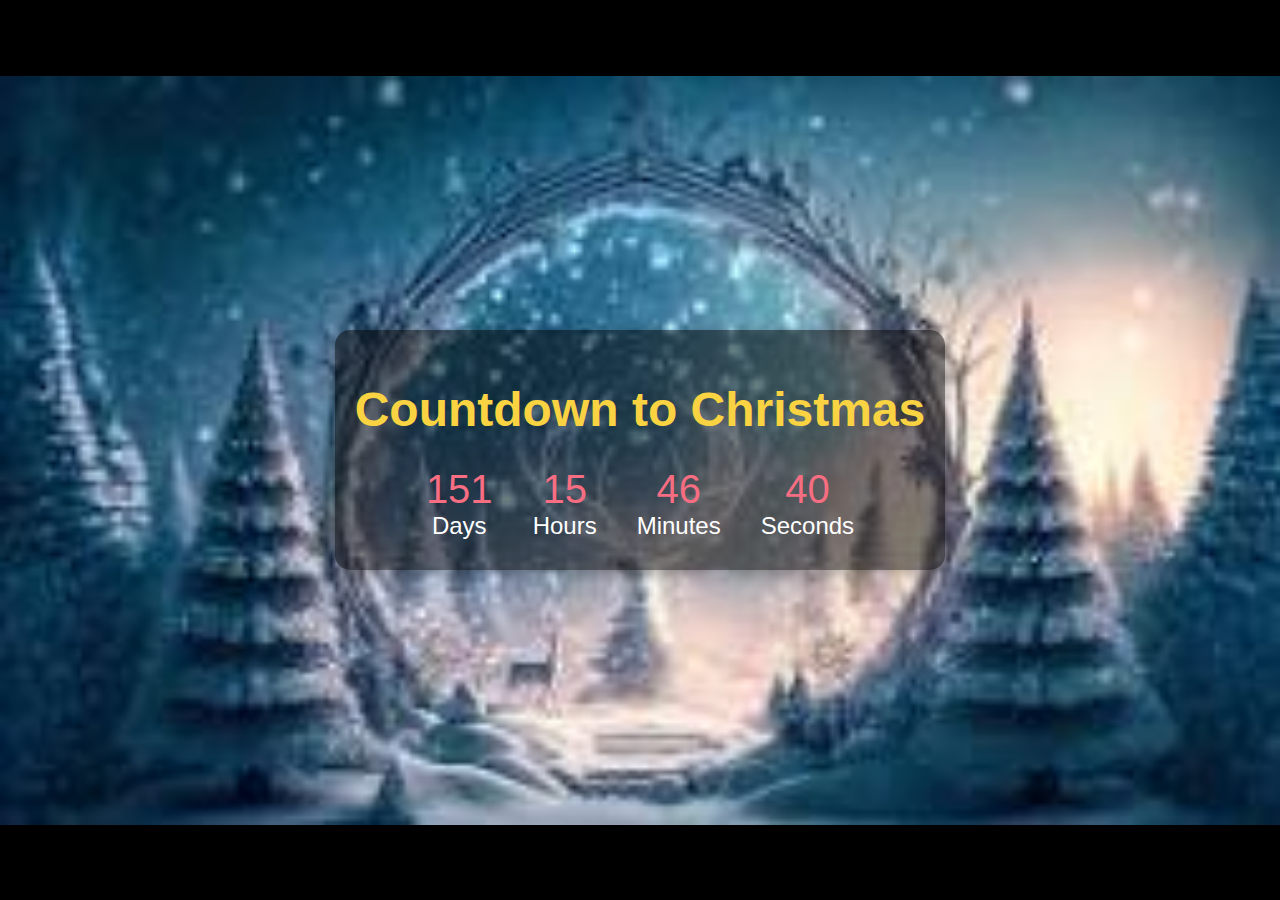
==== Christmas/index.html @ 52671a20 "Created Folder" ====
<!DOCTYPE html>
<html lang="en">
<head>
    <meta charset="UTF-8">
    <meta name="viewport" content="width=device-width, initial-scale=1.0">
    <title>Christmas Countdown</title>
    <link rel="stylesheet" href="styles.css">
</head>
<body>
    <div class="container">
        <h1>Countdown to Christmas</h1>
        <div id="countdown">
            <div class="time">
                <span id="days">0</span>Days
            </div>
            <div class="time">
                <span id="hours">0</span>Hours
            </div>
            <div class="time">
                <span id="minutes">0</span>Minutes
            </div>
            <div class="time">
                <span id="seconds">0</span>Seconds
            </div>
        </div>
    </div>
    <script>
        function updateCountdown() {
            const christmas = new Date('December 25, ' + new Date().getFullYear() + ' 00:00:00');
            const now = new Date();
            const difference = christmas - now;

            const days = Math.floor(difference / (1000 * 60 * 60 * 24));
            const hours = Math.floor((difference / (1000 * 60 * 60)) % 24);
            const minutes = Math.floor((difference / 1000 / 60) % 60);
            const seconds = Math.floor((difference / 1000) % 60);

            document.getElementById('days').textContent = days;
            document.getElementById('hours').textContent = hours;
            document.getElementById('minutes').textContent = minutes;
            document.getElementById('seconds').textContent = seconds;
        }

        setInterval(updateCountdown, 1000);
        updateCountdown();
    </script>
</body>
</html>
---- Christmas/styles.css ----
body {
    margin: 0;
    padding: 0;
    font-family: 'Arial', sans-serif;
    background-color: #000000;
    color: white;
    text-align: center;
    display: flex;
    justify-content: center;
    align-items: center;
    height: 100vh;
    background-image: url('download.jpeg');
    background-size: contain; /* Adjust size to prevent zooming */
    background-repeat: no-repeat; /* Avoid repeating the image */
    background-position: center; /* Center the image */
}
.container {
    background: rgba(0, 0, 0, 0.5);
    padding: 20px;
    border-radius: 15px;
    box-shadow: 0 4px 15px rgba(0, 0, 0, 0.3);
}
h1 {
    font-size: 3rem;
    margin-bottom: 20px;
    color: #f9d342;
}
#countdown {
    display: flex;
    justify-content: center;
    gap: 20px;
}
.time {
    text-align: center;
    padding: 10px;
    font-size: 1.5rem;
}
.time span {
    display: block;
    font-size: 2.5rem;
    color: #f76d82;
}
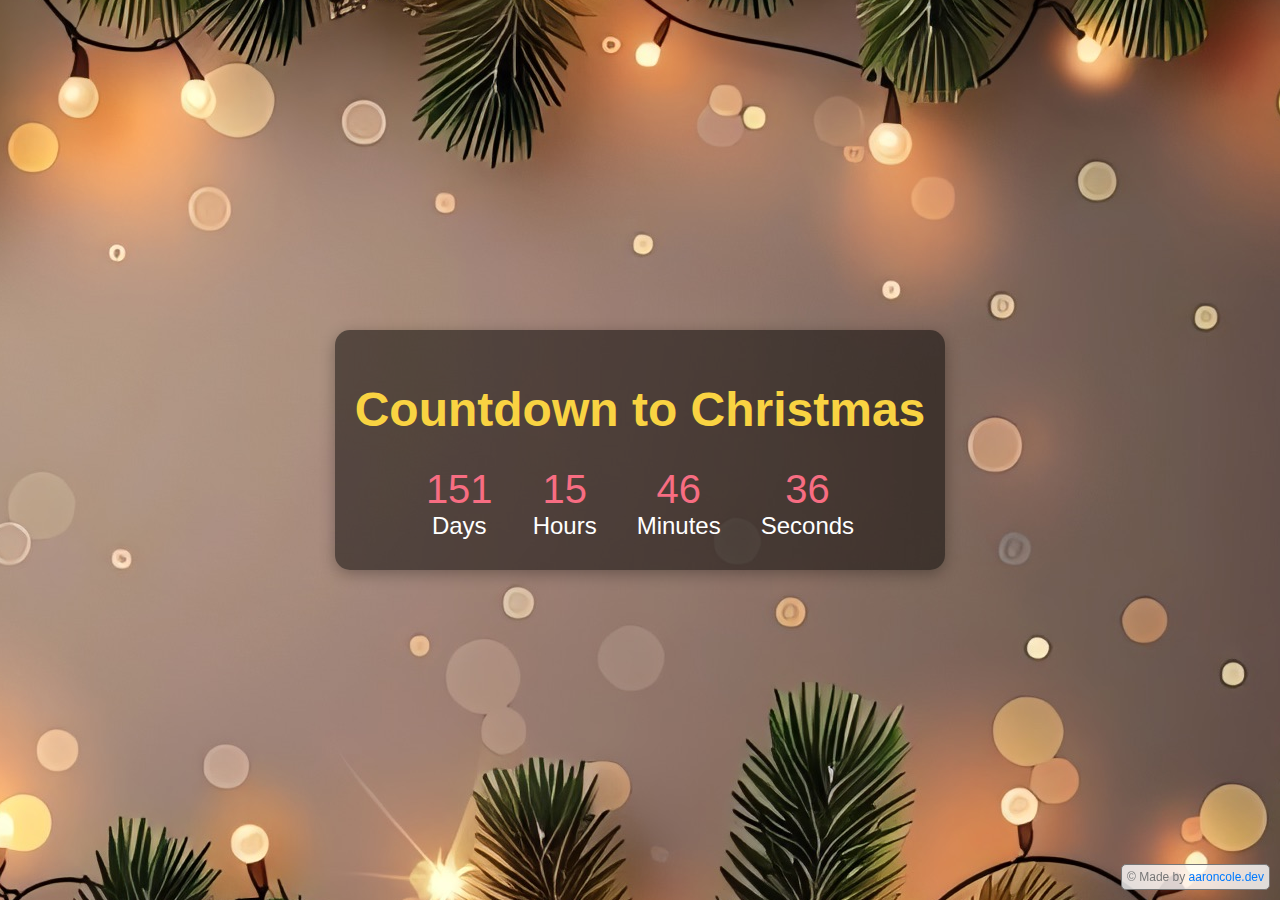
==== commit 8113021e: "create footer" ====
--- a/Christmas/index.html
+++ b/Christmas/index.html
@@ -4,7 +4,8 @@
     <meta charset="UTF-8">
     <meta name="viewport" content="width=device-width, initial-scale=1.0">
     <title>Christmas Countdown</title>
-    <link rel="stylesheet" href="styles.css">
+    <link rel="stylesheet" href="styles.css"> <!-- Main styles -->
+    <link rel="stylesheet" href="footer.css"> <!-- Footer-specific styles -->
 </head>
 <body>
     <div class="container">
@@ -24,6 +25,11 @@
             </div>
         </div>
     </div>
+
+    <footer>
+        © Made by <a href="https://www.acolegames.dev/" target="_blank">aaroncole.dev</a>
+    </footer>
+
     <script>
         function updateCountdown() {
             const christmas = new Date('December 25, ' + new Date().getFullYear() + ' 00:00:00');
--- a/Christmas/styles.css
+++ b/Christmas/styles.css
@@ -9,8 +9,8 @@
     justify-content: center;
     align-items: center;
     height: 100vh;
-    background-image: url('download.jpeg');
-    background-size: contain; /* Adjust size to prevent zooming */
+    background-image: url('background.jpeg');
+    background-size: fill; /* Adjust size to prevent zooming */
     background-repeat: no-repeat; /* Avoid repeating the image */
     background-position: center; /* Center the image */
 }
--- a/Christmas/footer.css
+++ b/Christmas/footer.css
@@ -0,0 +1,21 @@
+footer {
+    position: fixed;
+    bottom: 10px;
+    right: 10px;
+    font-size: 12px;
+    color: #777;
+    font-family: Arial, sans-serif;
+    border: 1px solid #777; /* Adds the outline */
+    padding: 5px;
+    border-radius: 5px; /* Rounds the corners */
+    background-color: rgba(255, 255, 255, 0.8); /* Optional: Adds a semi-transparent background */
+}
+
+footer a {
+    color: #007BFF; /* Link color */
+    text-decoration: none; /* Removes underline */
+}
+
+footer a:hover {
+    text-decoration: underline; /* Adds underline on hover */
+}
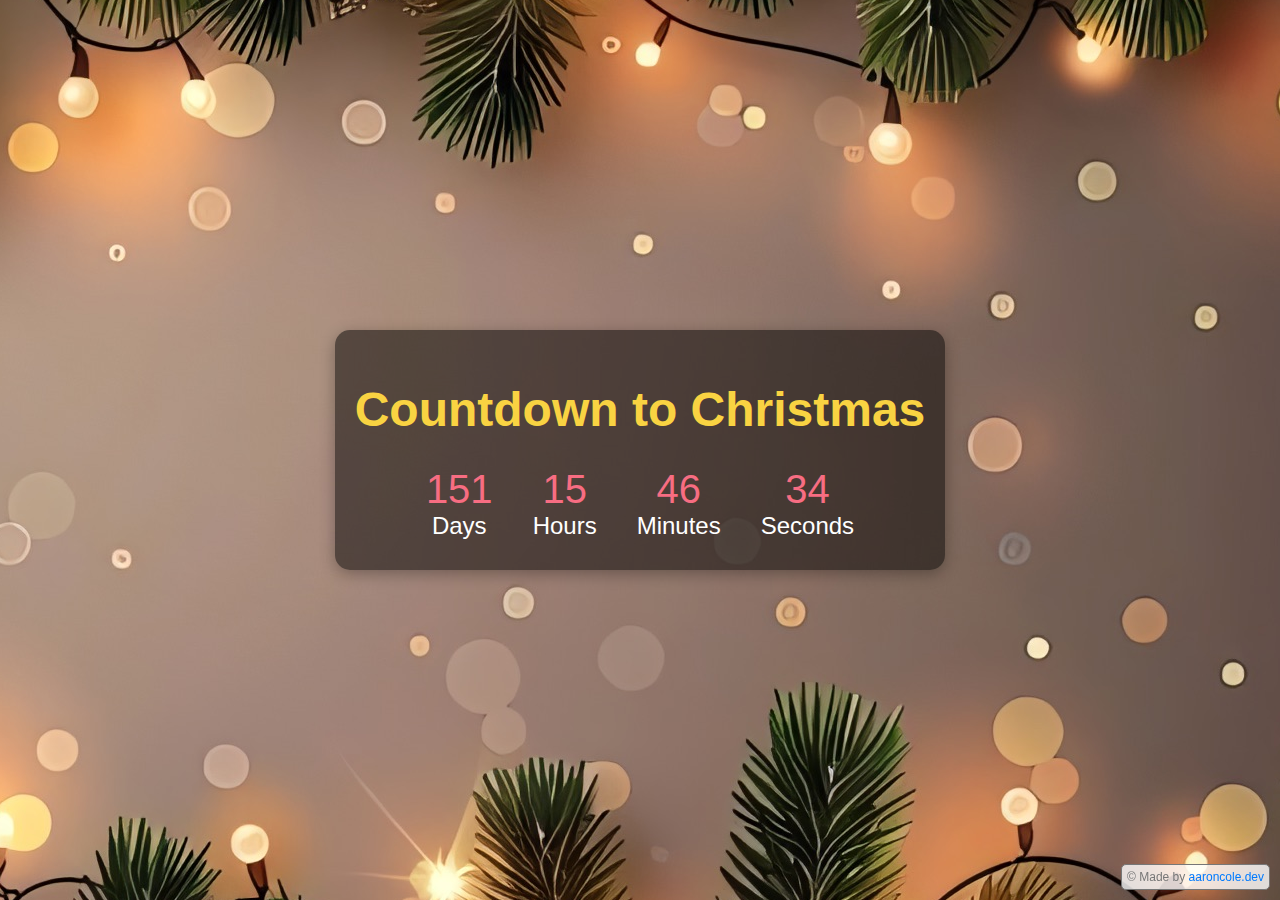
==== commit c83efc05: "Update index.html" ====
--- a/Christmas/index.html
+++ b/Christmas/index.html
@@ -27,7 +27,7 @@
     </div>
 
     <footer>
-        © Made by <a href="https://www.acolegames.dev/" target="_blank">aaroncole.dev</a>
+        © Made by <a href="https://www.aaroncole.dev/" target="_blank">aaroncole.dev</a>
     </footer>
 
     <script>
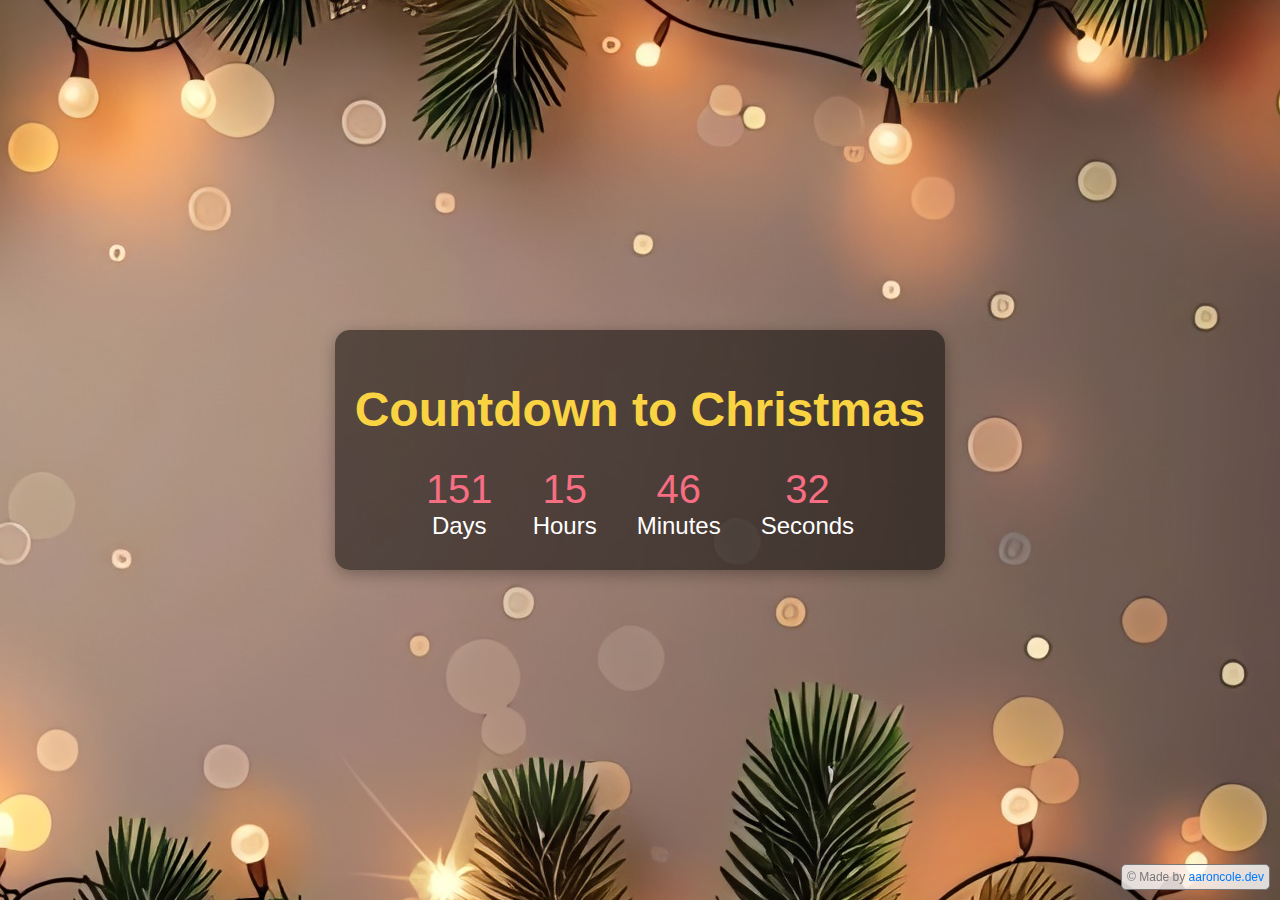
==== commit b050fd3a: "Update index.html" ====
--- a/Christmas/index.html
+++ b/Christmas/index.html
@@ -27,7 +27,7 @@
     </div>
 
     <footer>
-        © Made by <a href="https://www.aaroncole.dev/" target="_blank">aaroncole.dev</a>
+        © Made by <a href="https://aaroncole.dev/" target="_blank">aaroncole.dev</a>
     </footer>
 
     <script>
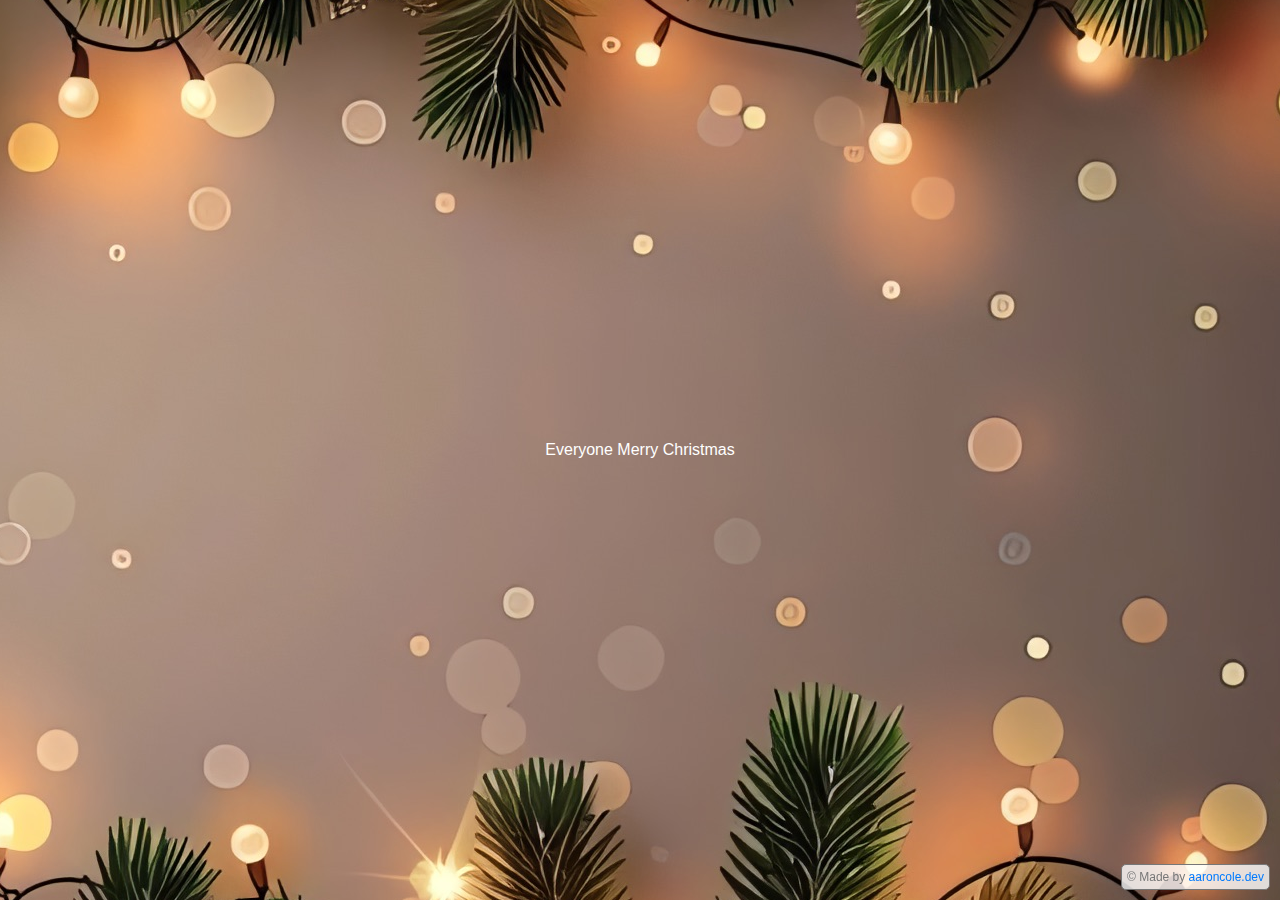
==== commit 6876b484: "Update index.html" ====
--- a/Christmas/index.html
+++ b/Christmas/index.html
@@ -8,47 +8,11 @@
     <link rel="stylesheet" href="footer.css"> <!-- Footer-specific styles -->
 </head>
 <body>
-    <div class="container">
-        <h1>Countdown to Christmas</h1>
-        <div id="countdown">
-            <div class="time">
-                <span id="days">0</span>Days
-            </div>
-            <div class="time">
-                <span id="hours">0</span>Hours
-            </div>
-            <div class="time">
-                <span id="minutes">0</span>Minutes
-            </div>
-            <div class="time">
-                <span id="seconds">0</span>Seconds
-            </div>
-        </div>
-    </div>
-
+    <p>Everyone Merry Christmas</p>
+</body>
     <footer>
         © Made by <a href="https://aaroncole.dev/" target="_blank">aaroncole.dev</a>
     </footer>
 
-    <script>
-        function updateCountdown() {
-            const christmas = new Date('December 25, ' + new Date().getFullYear() + ' 00:00:00');
-            const now = new Date();
-            const difference = christmas - now;
-
-            const days = Math.floor(difference / (1000 * 60 * 60 * 24));
-            const hours = Math.floor((difference / (1000 * 60 * 60)) % 24);
-            const minutes = Math.floor((difference / 1000 / 60) % 60);
-            const seconds = Math.floor((difference / 1000) % 60);
-
-            document.getElementById('days').textContent = days;
-            document.getElementById('hours').textContent = hours;
-            document.getElementById('minutes').textContent = minutes;
-            document.getElementById('seconds').textContent = seconds;
-        }
-
-        setInterval(updateCountdown, 1000);
-        updateCountdown();
-    </script>
 </body>
 </html>
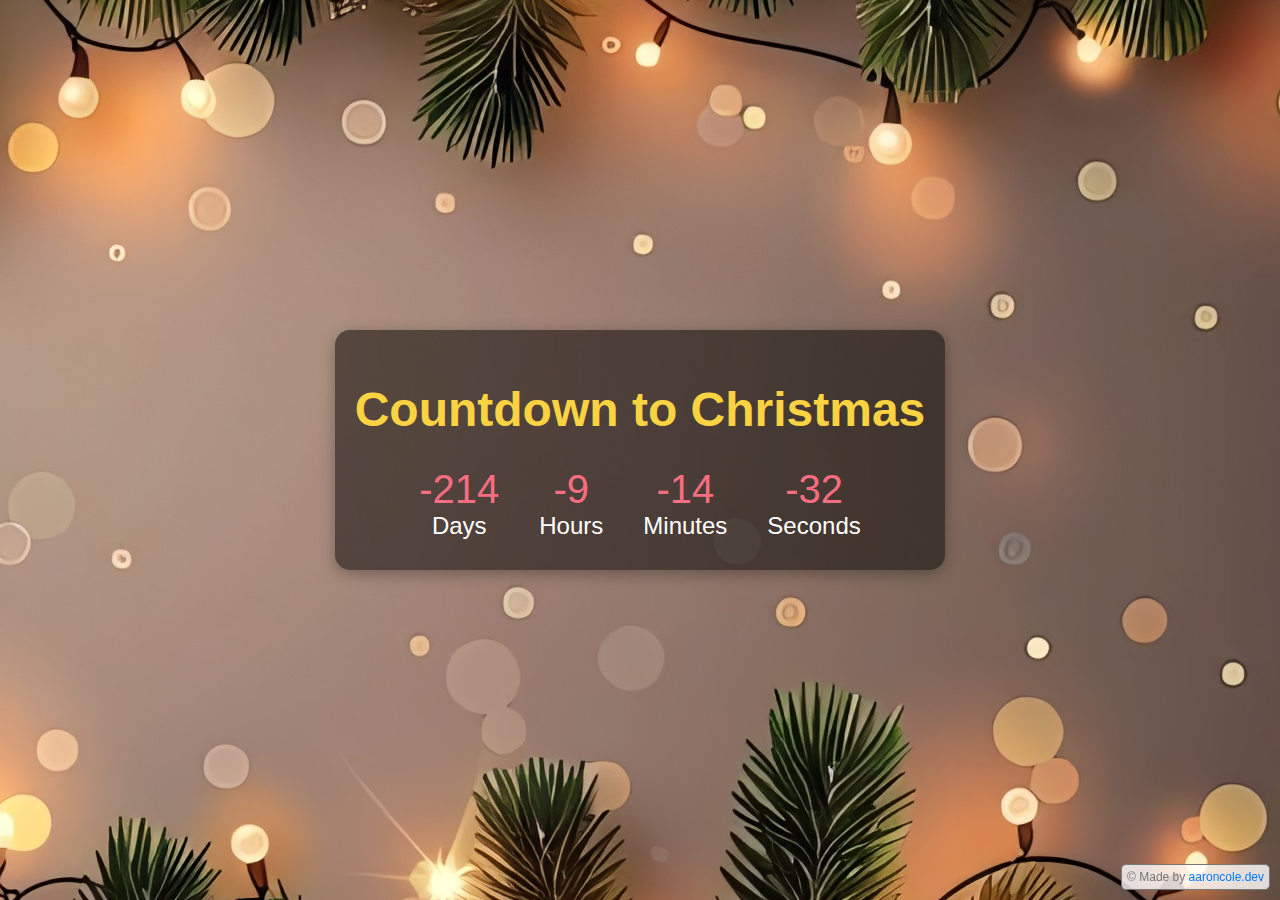
==== commit 751895a1: "Update index.html" ====
--- a/Christmas/index.html
+++ b/Christmas/index.html
@@ -4,15 +4,58 @@
     <meta charset="UTF-8">
     <meta name="viewport" content="width=device-width, initial-scale=1.0">
     <title>Christmas Countdown</title>
-    <link rel="stylesheet" href="styles.css"> <!-- Main styles -->
-    <link rel="stylesheet" href="footer.css"> <!-- Footer-specific styles -->
+    <link rel="stylesheet" href="styles.css">
+    <link rel="stylesheet" href="footer.css">
 </head>
 <body>
-    <p>Everyone Merry Christmas</p>
-</body>
+    <div class="container">
+        <h1>Countdown to Christmas</h1>
+        <div id="countdown">
+            <div class="time">
+                <span id="days">0</span>Days
+            </div>
+            <div class="time">
+                <span id="hours">0</span>Hours
+            </div>
+            <div class="time">
+                <span id="minutes">0</span>Minutes
+            </div>
+            <div class="time">
+                <span id="seconds">0</span>Seconds
+            </div>
+        </div>
+    </div>
+
     <footer>
         © Made by <a href="https://aaroncole.dev/" target="_blank">aaroncole.dev</a>
     </footer>
 
+    <script>
+        function updateCountdown() {
+            const now = new Date();
+            let year = now.getFullYear();
+
+            // If Christmas this year has passed, use next year's Christmas
+            if (now > new Date(`December 25, ${year} 00:00:00`)) {
+                year += 1;
+            }
+
+            const christmas = new Date(`December 25, ${2025} 00:00:00`);
+            const difference = christmas - now;
+
+            const days = Math.floor(difference / (1000 * 60 * 60 * 24));
+            const hours = Math.floor((difference / (1000 * 60 * 60)) % 24);
+            const minutes = Math.floor((difference / 1000 / 60) % 60);
+            const seconds = Math.floor((difference / 1000) % 60);
+
+            document.getElementById('days').textContent = days;
+            document.getElementById('hours').textContent = hours;
+            document.getElementById('minutes').textContent = minutes;
+            document.getElementById('seconds').textContent = seconds;
+        }
+
+        setInterval(updateCountdown, 1000);
+        updateCountdown();
+    </script>
 </body>
 </html>
